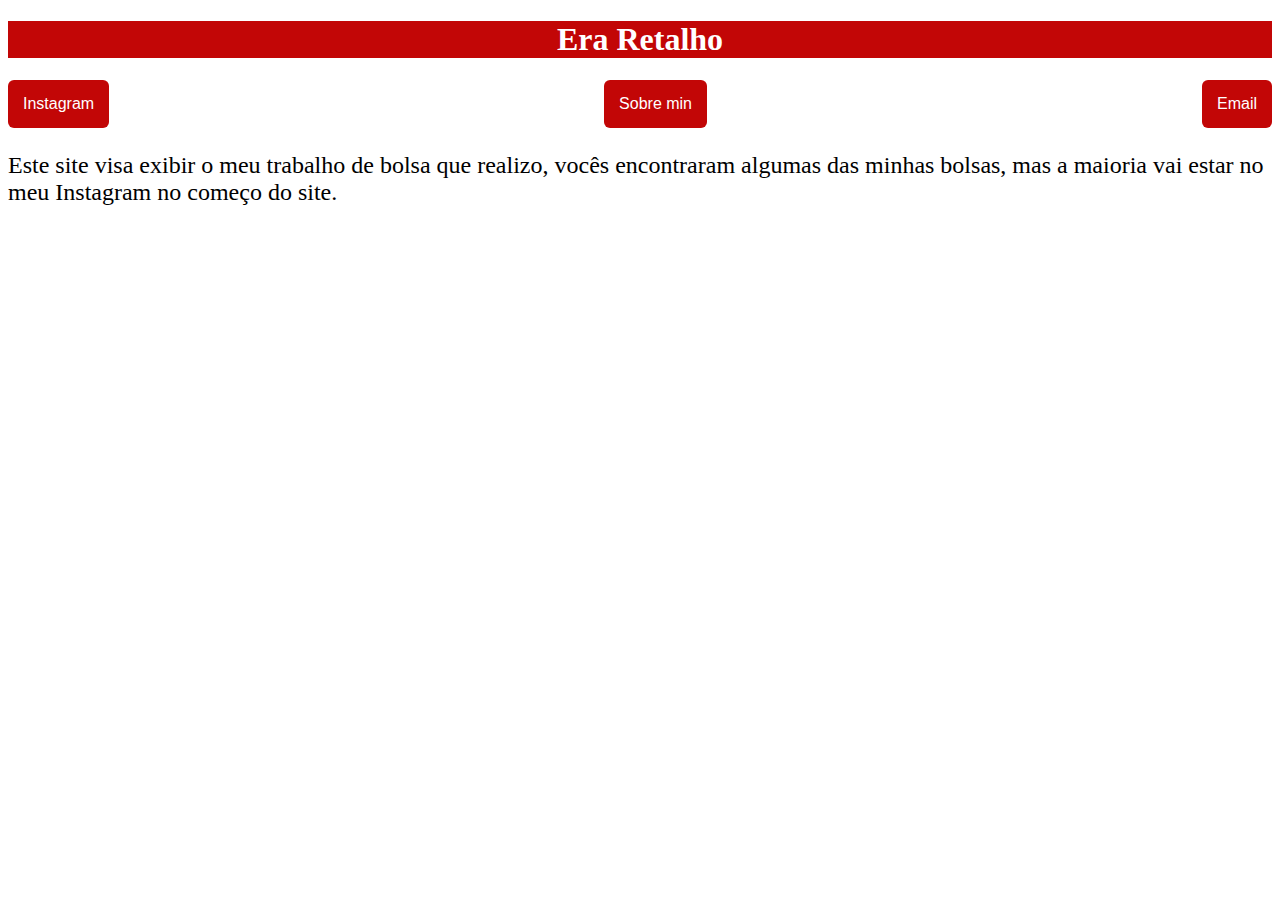
==== index.html @ 2b41ea1e "Add files via upload" ====
<!DOCTYPE html>
<html lang="pt-br">
<head>
    <meta charset="UTF-8">
    <meta http-equiv="X-UA-Compatible" content="IE=edge">
    <meta name="viewport" content="width=device-width, initial-scale=1.0">
    <title>Era Retalho</title>
</head>
<body background="banner.jpg">
    
    <style>
    h1{
        color:#fff;
        text-align: center;
        background-color: #c20606;
        
    }

    </style>
        <h1>Era Retalho</h1>
        <center><a href="email_copiar.html"><button style="background: #c20606; border-radius: 6px; padding: 15px; vertical-align:middle; cursor: pointer; color: #ffffff; border: none; font-size: 16px; float: right">Email</button></a></center>
        <center><a href="https://www.instagram.com/era__retalho/#"><button style="background: #c20606; border-radius: 6px; padding: 15px; vertical-align:middle; cursor: pointer; color: #ffffff; border: none; font-size: 16px; float: left">Instagram</button></a></center>
        <center><a href="sobre_min.html"><button style="background: #c20606; border-radius: 6px; padding: 15px; cursor: pointer; color: #ffffff; border: none; font-size: 16px;">Sobre min</button></a></center>
 <p style="font-size: 24px;">Este site visa exibir o meu trabalho de bolsa que realizo, vocês encontraram algumas das minhas bolsas, mas a maioria vai estar no meu Instagram no começo do site. </p>

    
    
        
</body>
</html>
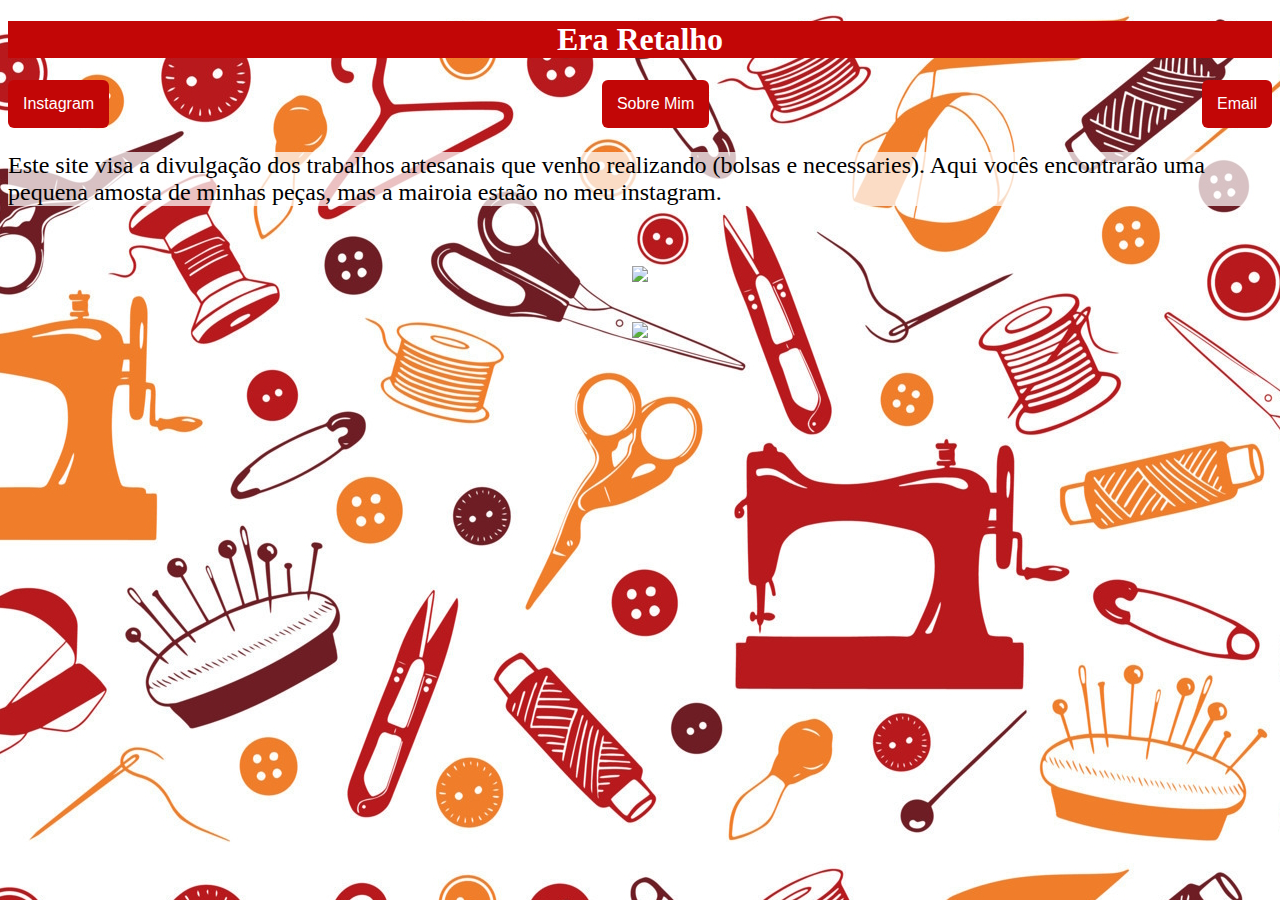
==== commit 724c0663: "index.html" ====
--- a/index.html
+++ b/index.html
@@ -20,11 +20,17 @@
         <h1>Era Retalho</h1>
         <center><a href="email_copiar.html"><button style="background: #c20606; border-radius: 6px; padding: 15px; vertical-align:middle; cursor: pointer; color: #ffffff; border: none; font-size: 16px; float: right">Email</button></a></center>
         <center><a href="https://www.instagram.com/era__retalho/#"><button style="background: #c20606; border-radius: 6px; padding: 15px; vertical-align:middle; cursor: pointer; color: #ffffff; border: none; font-size: 16px; float: left">Instagram</button></a></center>
-        <center><a href="sobre_min.html"><button style="background: #c20606; border-radius: 6px; padding: 15px; cursor: pointer; color: #ffffff; border: none; font-size: 16px;">Sobre min</button></a></center>
- <p style="font-size: 24px;">Este site visa exibir o meu trabalho de bolsa que realizo, vocês encontraram algumas das minhas bolsas, mas a maioria vai estar no meu Instagram no começo do site. </p>
+        <center><a href="sobre_min.html"><button style="background: #c20606; border-radius: 6px; padding: 15px; cursor: pointer; color: #ffffff; border: none; font-size: 16px;">Sobre Mim</button></a></center>
+        <p style="color:#000000; font-size: 24px; background-color: #ffffffba;">Este site visa a divulgação dos trabalhos artesanais que venho realizando (bolsas e necessaries). Aqui vocês encontrarão uma pequena amosta de minhas peças, mas a mairoia estaão no meu instagram. </p>
+<br>
+</br>
 
+<center><img src="1.png"></center>
+<br>
+</br>
+<center><img src="2.png"></center>
     
     
         
 </body>
-</html> +</html> 
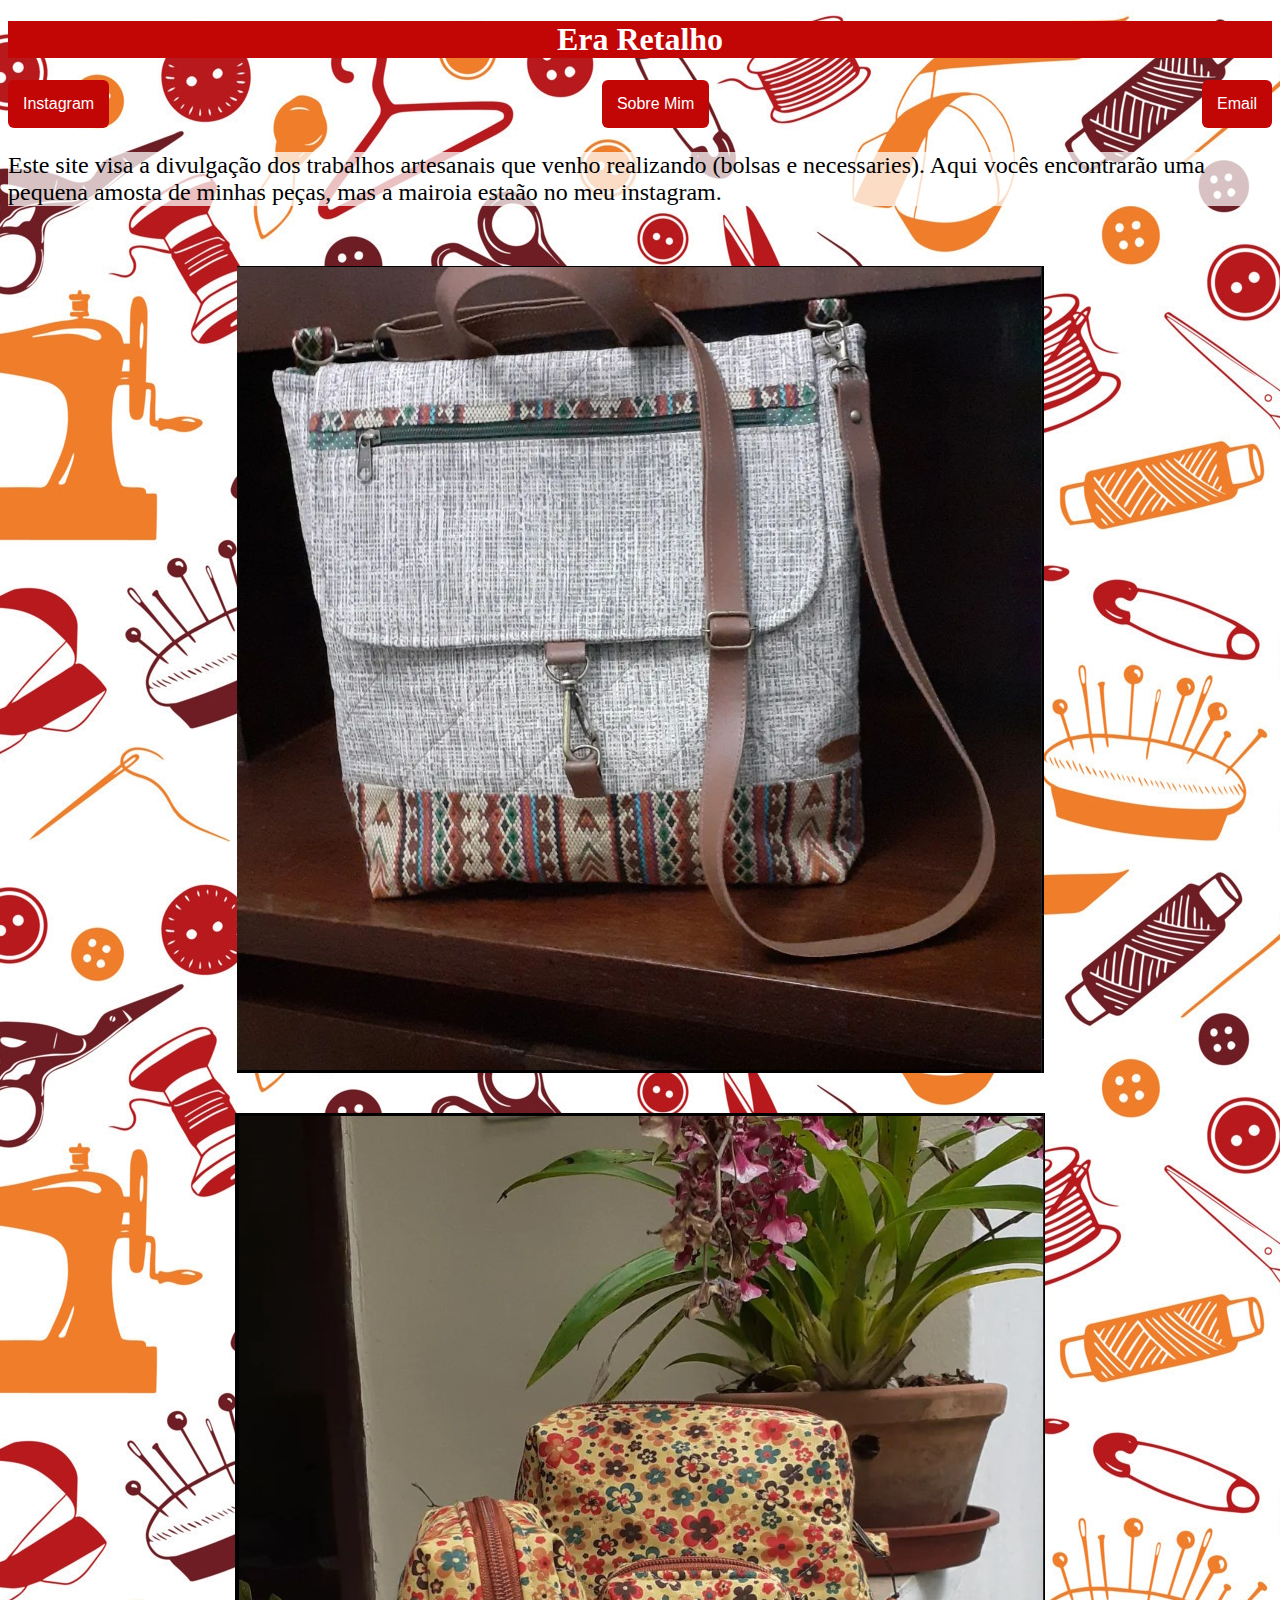
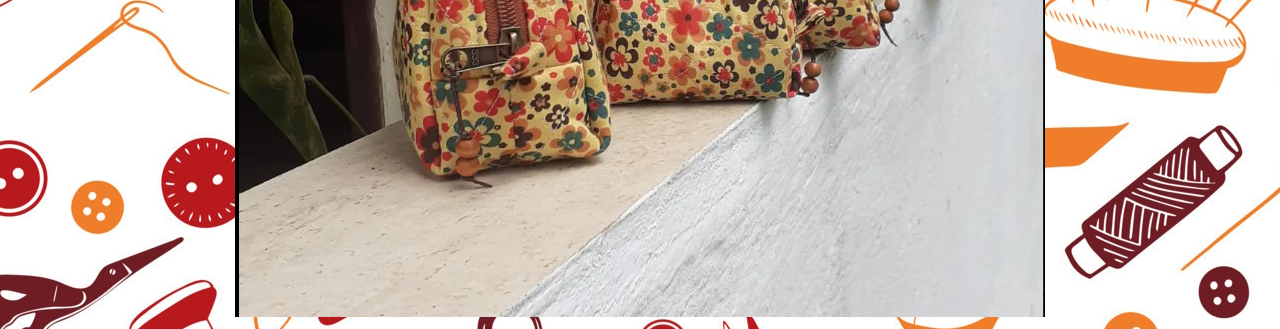
==== commit 82077e63: "Update index.html" ====
--- a/index.html
+++ b/index.html
@@ -5,9 +5,6 @@
     <meta http-equiv="X-UA-Compatible" content="IE=edge">
     <meta name="viewport" content="width=device-width, initial-scale=1.0">
     <title>Era Retalho</title>
-</head>
-<body background="banner.jpg">
-    
     <style>
     h1{
         color:#fff;
@@ -15,22 +12,21 @@
         background-color: #c20606;
         
     }
+    </style>
+</head>
+    <body background="banner.jpg">
+    <h1>Era Retalho</h1>
+    <center><a href="email_copiar.html"><button style="background: #c20606; border-radius: 6px; padding: 15px; vertical-align:middle; cursor: pointer; color: #ffffff; border: none; font-size: 16px; float: right">Email</button></a></center>
+    <center><a href="https://www.instagram.com/era__retalho/#"><button style="background: #c20606; border-radius: 6px; padding: 15px; vertical-align:middle; cursor: pointer; color: #ffffff; border: none; font-size: 16px; float: left">Instagram</button></a></center>
+    <center><a href="sobre_min.html"><button style="background: #c20606; border-radius: 6px; padding: 15px; cursor: pointer; color: #ffffff; border: none; font-size: 16px;">Sobre Mim</button></a></center>
+    <p style="color:#000000; font-size: 24px; background-color: #ffffffba;">Este site visa a divulgação dos trabalhos artesanais que venho realizando (bolsas e necessaries). Aqui vocês encontrarão uma pequena amosta de minhas peças, mas a mairoia estaão no meu instagram. </p>
+    <br>
+    </br>
 
-    </style>
-        <h1>Era Retalho</h1>
-        <center><a href="email_copiar.html"><button style="background: #c20606; border-radius: 6px; padding: 15px; vertical-align:middle; cursor: pointer; color: #ffffff; border: none; font-size: 16px; float: right">Email</button></a></center>
-        <center><a href="https://www.instagram.com/era__retalho/#"><button style="background: #c20606; border-radius: 6px; padding: 15px; vertical-align:middle; cursor: pointer; color: #ffffff; border: none; font-size: 16px; float: left">Instagram</button></a></center>
-        <center><a href="sobre_min.html"><button style="background: #c20606; border-radius: 6px; padding: 15px; cursor: pointer; color: #ffffff; border: none; font-size: 16px;">Sobre Mim</button></a></center>
-        <p style="color:#000000; font-size: 24px; background-color: #ffffffba;">Este site visa a divulgação dos trabalhos artesanais que venho realizando (bolsas e necessaries). Aqui vocês encontrarão uma pequena amosta de minhas peças, mas a mairoia estaão no meu instagram. </p>
-<br>
-</br>
-
-<center><img src="1.png"></center>
-<br>
-</br>
-<center><img src="2.png"></center>
+    <center><img src="1.png"></center>
+    <br>
+    </br>
+    <center><img src="2.png"></center>
     
-    
-        
 </body>
 </html> 
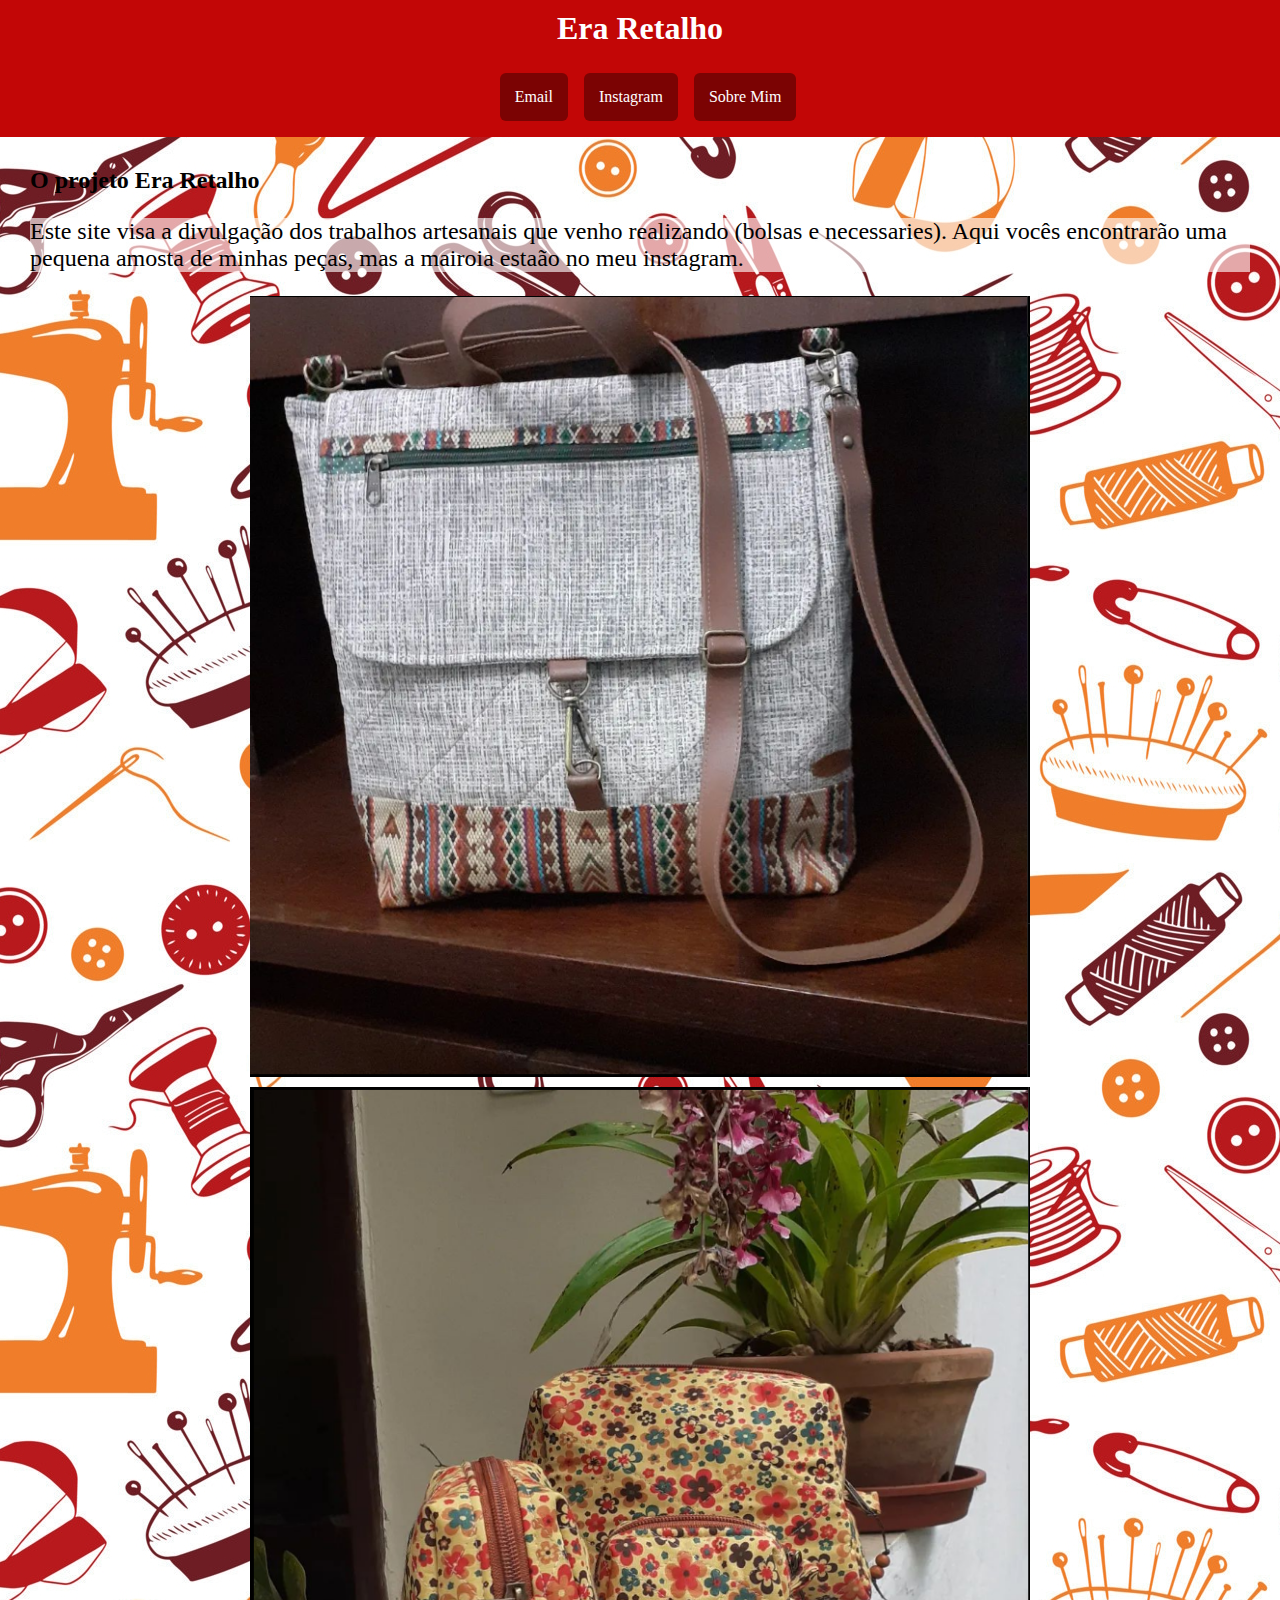
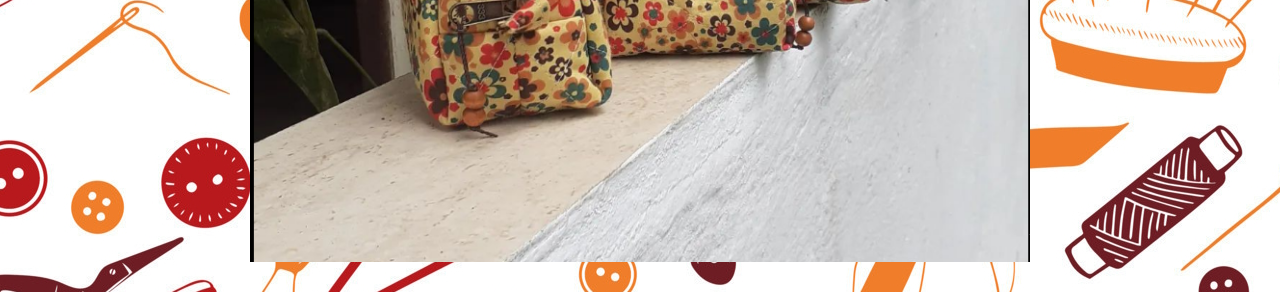
==== commit 049f9743: "Atualizando formatações" ====
--- a/index.html
+++ b/index.html
@@ -6,27 +6,85 @@
     <meta name="viewport" content="width=device-width, initial-scale=1.0">
     <title>Era Retalho</title>
     <style>
-    h1{
+    body{
+        margin: 0px;
+        background-image: url('images/banner.jpg');
+    }
+    header h1{
+        background-color: #c20606;
+
         color:#fff;
+
+        margin: 0px auto;
+        padding: 10px;
+
         text-align: center;
+    }
+    nav{
+        display: flex;
+        justify-content: center;
+
+        padding: 1em;
+
         background-color: #c20606;
+    }
+    nav a{
+        background-color: #7b0303;
+
+        margin-left: 1em;
+        border-radius: 6px;
+        padding: 15px;
+
+        vertical-align: middle;
         
+        color: white;
+
+        text-decoration: none;
+    }
+    nav a:hover{
+        background-color: #ca0e0e;
+    }
+
+    main{
+        margin: 30px;
+    }
+    
+    main p{
+        background-color: rgba(255, 255, 255, 0.622);
+        font-size: 24px;
+    }
+
+    main section{
+        width: 80%;
+        margin: auto;
+    }
+    section img{
+        display: block;
+        width: 80%;
+
+        margin: 10px auto;
     }
     </style>
 </head>
-    <body background="banner.jpg">
-    <h1>Era Retalho</h1>
-    <center><a href="email_copiar.html"><button style="background: #c20606; border-radius: 6px; padding: 15px; vertical-align:middle; cursor: pointer; color: #ffffff; border: none; font-size: 16px; float: right">Email</button></a></center>
-    <center><a href="https://www.instagram.com/era__retalho/#"><button style="background: #c20606; border-radius: 6px; padding: 15px; vertical-align:middle; cursor: pointer; color: #ffffff; border: none; font-size: 16px; float: left">Instagram</button></a></center>
-    <center><a href="sobre_min.html"><button style="background: #c20606; border-radius: 6px; padding: 15px; cursor: pointer; color: #ffffff; border: none; font-size: 16px;">Sobre Mim</button></a></center>
-    <p style="color:#000000; font-size: 24px; background-color: #ffffffba;">Este site visa a divulgação dos trabalhos artesanais que venho realizando (bolsas e necessaries). Aqui vocês encontrarão uma pequena amosta de minhas peças, mas a mairoia estaão no meu instagram. </p>
-    <br>
-    </br>
+    <header>
+        <h1>Era Retalho</h1>
+    </header>
 
-    <center><img src="1.png"></center>
-    <br>
-    </br>
-    <center><img src="2.png"></center>
+    <nav>
+        <a href="email_copiar.html">Email</a>
+        <a href="https://www.instagram.com/era__retalho/#" target="_blank">Instagram</a>
+        <a href="sobre_min.html">Sobre Mim</a>
+    </nav>
+
+    <main>
+        <h2>O projeto Era Retalho</h2>
+        <p >Este site visa a divulgação dos trabalhos artesanais que venho realizando (bolsas e necessaries). Aqui vocês encontrarão uma pequena amosta de minhas peças, mas a mairoia estaão no meu instagram. </p>
+
+        <section>
+            <img src="images/bolsa-1.png">
+            <img src="images/bolsa-2.png">
+        </section>
+    </main>
     
 </body>
 </html> 
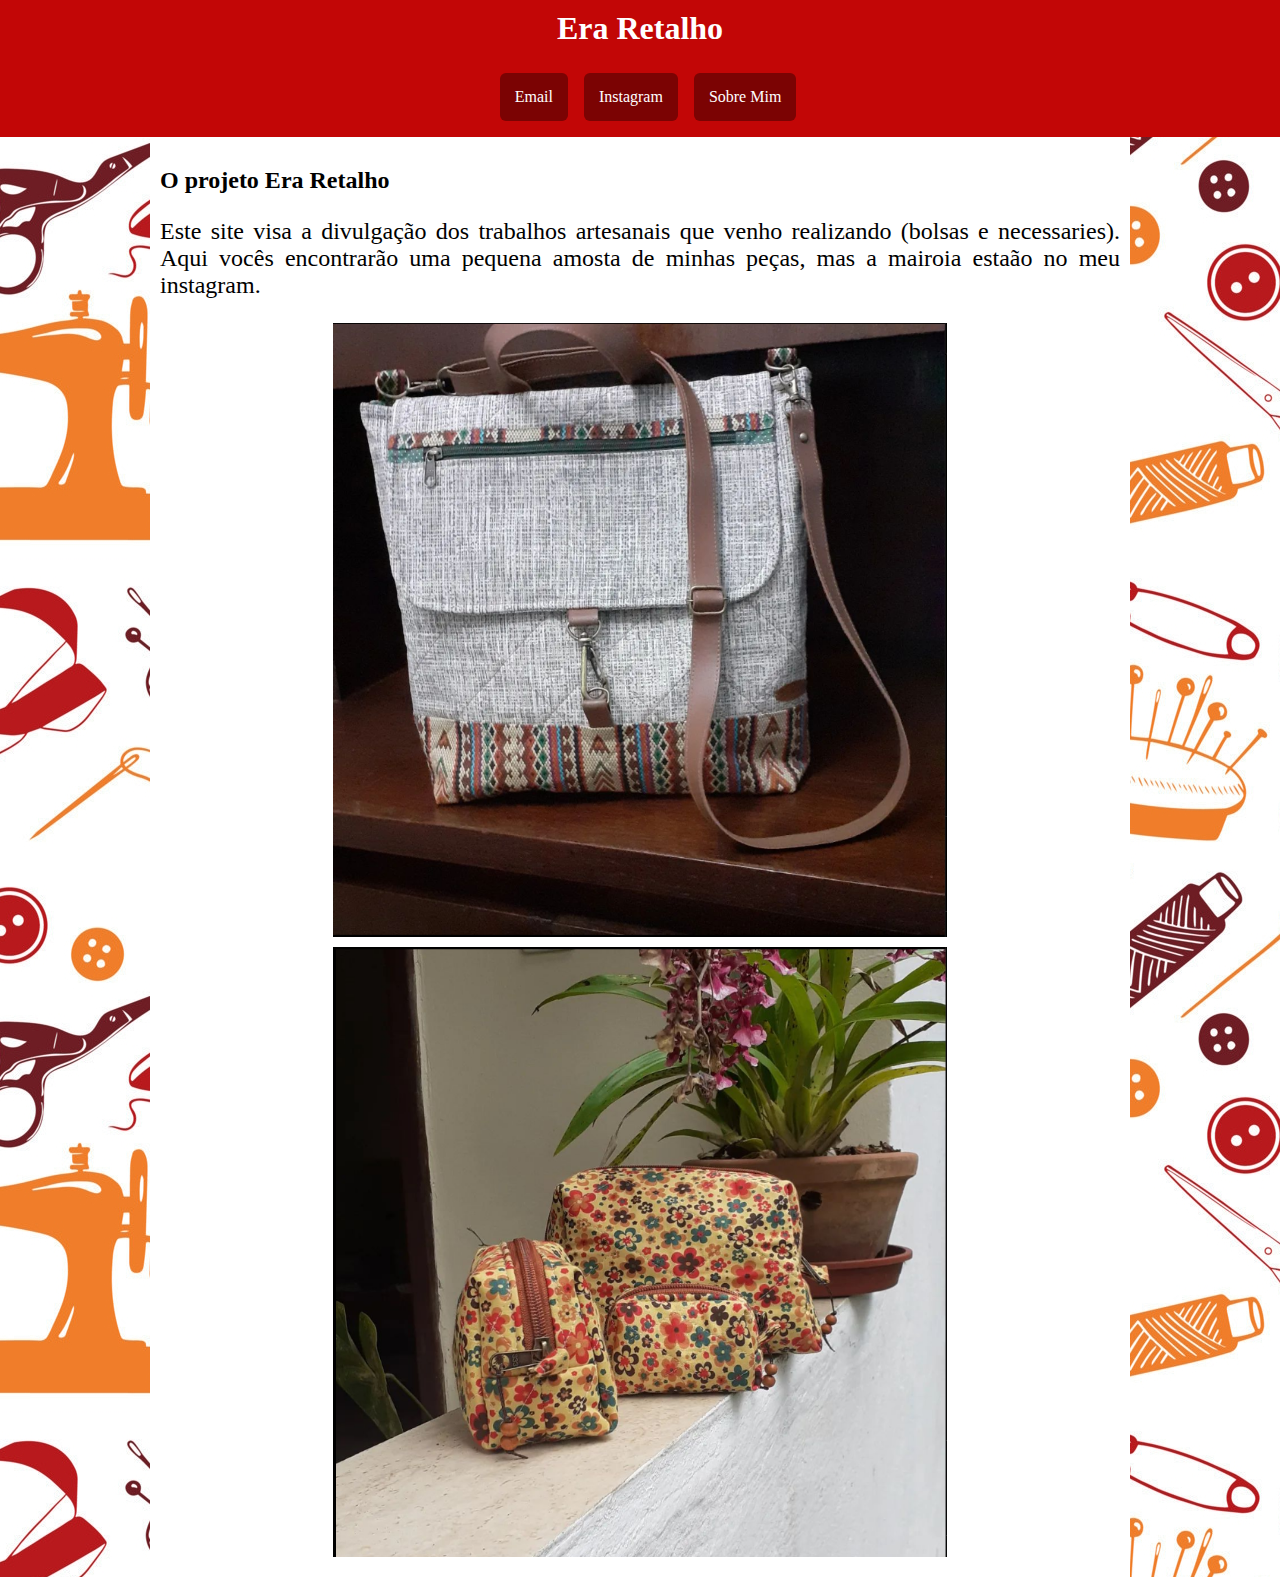
==== commit ef5837c1: "Mudanças no Main" ====
--- a/index.html
+++ b/index.html
@@ -46,12 +46,18 @@
     }
 
     main{
-        margin: 30px;
+        background-color: rgba(255, 255, 255);
+        
+        max-width: 60em;
+
+        margin: auto;
+        padding: 10px;
     }
     
     main p{
-        background-color: rgba(255, 255, 255, 0.622);
         font-size: 24px;
+        
+        text-align: justify;
     }
 
     main section{
